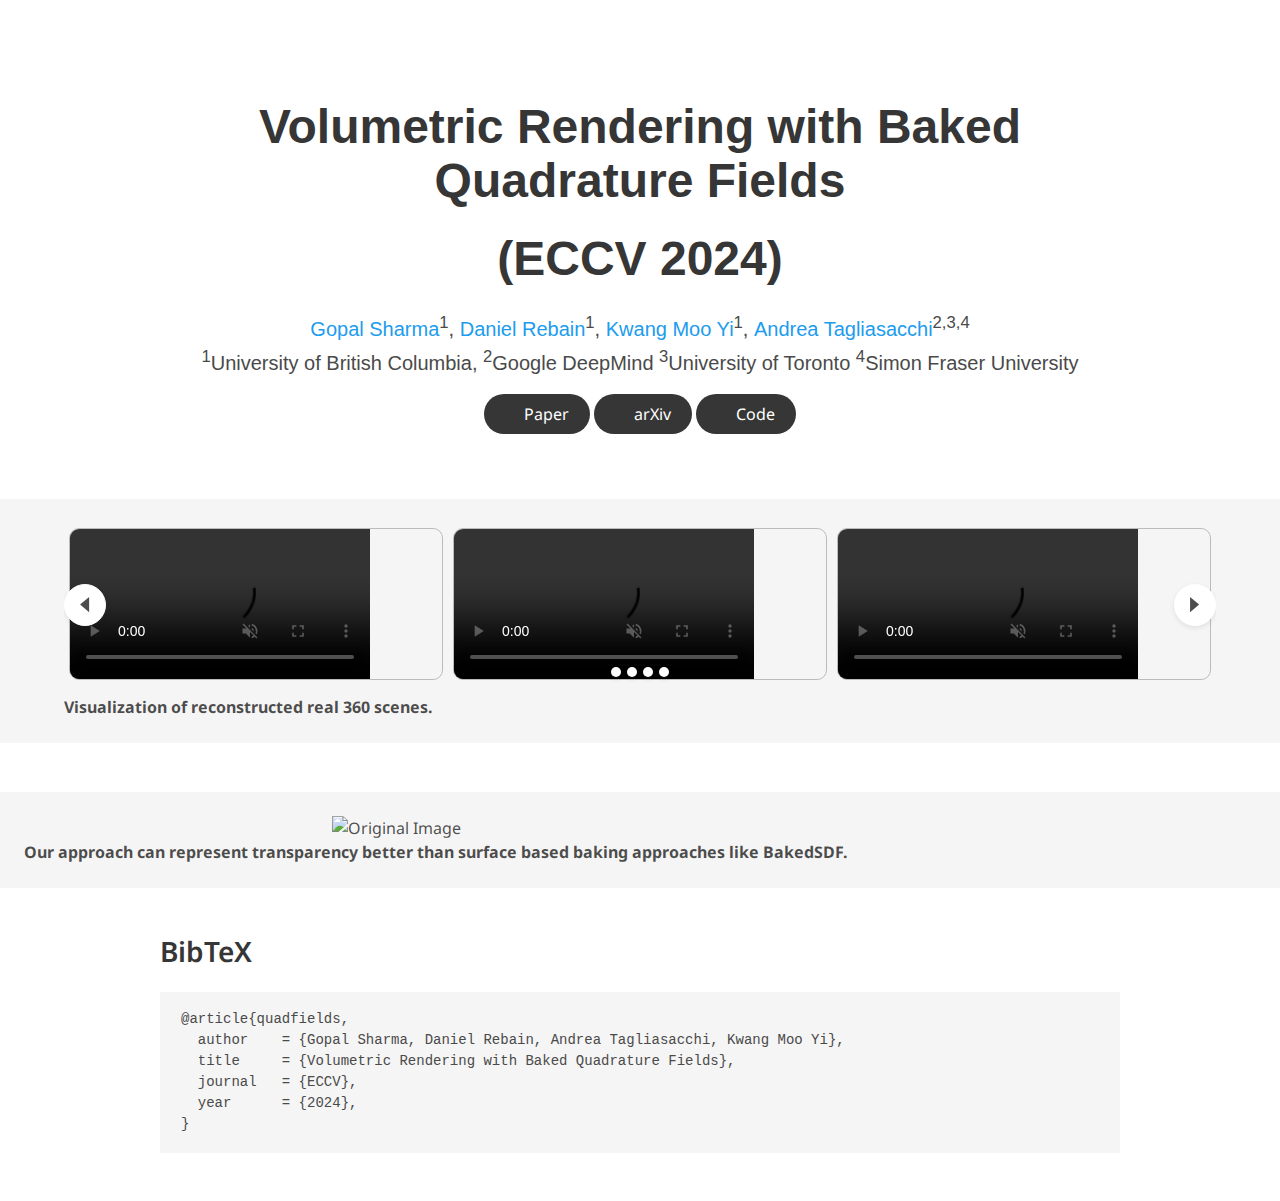
==== page2.html @ 425f8b39 "move to page 2" ====
<!DOCTYPE html>
<html>
  <head>
    <meta charset="utf-8">
    <meta name="description"
          content="quadfield.">
    <meta name="keywords" content="Quadfield">
    <meta name="viewport" content="width=device-width, initial-scale=1">
    <title>Quadfield</title>
  
    <!-- Global site tag (gtag.js) - Google Analytics -->
    <script async src="https://www.googletagmanager.com/gtag/js?id=G-PYVRSFMDRL"></script>
    <script>
      window.dataLayer = window.dataLayer || [];
  
      function gtag() {
        dataLayer.push(arguments);
      }
  
      gtag('js', new Date());
  
      gtag('config', 'G-PYVRSFMDRL');
    </script>
  
    <link href="https://fonts.googleapis.com/css?family=Google+Sans|Noto+Sans|Castoro"
          rel="stylesheet">
  
    <link rel="stylesheet" href="./static/css/bulma.min.css">
    <link rel="stylesheet" href="./static/css/bulma-carousel.min.css">
    <link rel="stylesheet" href="./static/css/bulma-slider.min.css">
    <link rel="stylesheet" href="./static/css/fontawesome.all.min.css">
    <link rel="stylesheet"
          href="https://cdn.jsdelivr.net/gh/jpswalsh/academicons@1/css/academicons.min.css">
    <link rel="stylesheet" href="./static/css/index.css">
    <link rel="icon" href="./static/images/favicon.png">
  
    <script src="https://ajax.googleapis.com/ajax/libs/jquery/3.5.1/jquery.min.js"></script>
    <script defer src="./static/js/fontawesome.all.min.js"></script>
    <script src="./static/js/bulma-carousel.min.js"></script>
    <script src="./static/js/bulma-slider.min.js"></script>
    <script src="https://polyfill.io/v3/polyfill.min.js?features=es6"></script>
    <script id="MathJax-script" async
            src="https://cdn.jsdelivr.net/npm/mathjax@3/es5/tex-mml-chtml.js">
    </script>
    <!-- <link rel="stylesheet" href="./static/css/reset.css"> CSS reset -->
    <link rel="stylesheet" href="./static/css/style.css"> <!-- Resource style -->
    <script src="./static/js/modernizr.js"></script> <!-- Modernizr -->
    <script src="./static/js/index.js"></script>
  </head>
<body>

<nav class="navbar" role="navigation" aria-label="main navigation">
  <div class="navbar-brand">
    <a role="button" class="navbar-burger" aria-label="menu" aria-expanded="false">
      <span aria-hidden="true"></span>
      <span aria-hidden="true"></span>
      <span aria-hidden="true"></span>
    </a>
  </div>
  <div class="navbar-menu">
  </div>
</nav>


<section class="hero">
  <div class="hero-body">
    <div class="container is-max-desktop">
      <div class="columns is-centered">
        <div class="column has-text-centered">
          <h1 class="title is-1 publication-title">Volumetric Rendering with Baked Quadrature Fields</h1>
          <h2 class="title is-1 publication-title">(ECCV 2024)</h2>
          <div class="is-size-5 publication-authors">
            <span class="author-block">
              <a href="https://hippogriff.github.io">Gopal Sharma</a><sup>1</sup>,</span>
            <span class="author-block">
              <a href="http://drebain.com/">Daniel Rebain</a><sup>1</sup>,</span>
            <span class="author-block">
              <a href="hhttps://www.cs.ubc.ca/~kmyi/">Kwang Moo Yi</a><sup>1</sup>,
            </span>
            <span class="author-block">
              <a href="https://taiya.github.io">Andrea Tagliasacchi</a><sup>2,3,4</sup>
            </span>
          </div>

          <div class="is-size-5 publication-authors">
            <span class="author-block"><sup>1</sup>University of British Columbia,</span>
            <span class="author-block"><sup>2</sup>Google DeepMind</span>
            <span class="author-block"><sup>3</sup>University of Toronto</span>
            <span class="author-block"><sup>4</sup>Simon Fraser University</span>
          </div>
          <div class="column has-text-centered">
            <div class="publication-links">
              <!-- PDF Link. -->
              <span class="link-block">
                <a href="https://arxiv.org/pdf/2312.02202"
                   class="external-link button is-normal is-rounded is-dark">
                  <span class="icon">
                      <i class="fas fa-file-pdf"></i>
                  </span>
                  <span>Paper</span>
                </a>
              </span>
              <span class="link-block">
                <a href="https://quadraturefields.github.io/static/pdfs/paper.pdf"
                   class="external-link button is-normal is-rounded is-dark">
                  <span class="icon">
                      <i class="ai ai-arxiv"></i>
                  </span>
                  <span>arXiv</span>
                </a>
              </span>
              <!-- Code Link. -->
              <span class="link-block">
                <a href=""
                   class="external-link button is-normal is-rounded is-dark">
                  <span class="icon">
                      <i class="fab fa-github"></i>
                  </span>
                  <span>Code</span>
                  </a>
              </span>
            </div>
          </div>
        </div>
      </div>
    </div>
  </div>
</section>

<section class="hero is-light is-small">
  <div class="hero-body">
    <div class="container">
      <div id="results-carousel" class="carousel results-carousel">
        <div class="item item-steve">
          <video poster="" id="steve" autoplay controls muted loop playsinline height="100%">
            <source src="./videos/kitchen.mp4"
                    type="video/mp4">
          </video>
        </div>
        <div class="item item-chair-tp">
          <video poster="" id="steve" autoplay controls muted loop playsinline height="100%">
            <source src="./videos/garden.mp4"
                    type="video/mp4">
          </video>
        </div>
        <div class="item item-shiba">
          <video poster="" id="steve" autoplay controls muted loop playsinline height="100%">
            <source src="./videos/bonsai.mp4"
                    type="video/mp4">
          </video>
        </div>
        <div class="item item-fullbody">
          <video poster="" id="steve" autoplay controls muted loop playsinline height="100%">
            <source src="./videos/bicycle.mp4"
                    type="video/mp4">
          </video>
        </div>
      </div>
      <p class="pos_fixed" style="margin-top: 10px;"><b>Visualization of reconstructed real 360 scenes.</b></p>
    </div>
  </div>
</section>

<hr style="height:1px;border:none;color:#f3eded;background-color:#e1d4d400;">


<section class="hero is-light is-small">
  <div class="hero-body">
<figure class="cd-image-container">
  <img src="./static/images/comparison-with-bakedsdf.svg" alt="Original Image">
</figure> <!-- cd-image-container -->
<p class="pos_fixed"><b>Our approach can represent transparency better than surface based baking approaches like BakedSDF.</b></p>
  </div>
</section>


<section class="section" id="BibTeX">
  <div class="container is-max-desktop content">
    <h2 class="title">BibTeX</h2>
    <pre><code>@article{quadfields,
  author    = {Gopal Sharma, Daniel Rebain, Andrea Tagliasacchi, Kwang Moo Yi},
  title     = {Volumetric Rendering with Baked Quadrature Fields},
  journal   = {ECCV},
  year      = {2024},
}</code></pre>
  </div>
</section>


</body>
</html>
---- static/css/index.css ----
body {
  font-family: 'Noto Sans', sans-serif;
}


.footer .icon-link {
    font-size: 25px;
    color: #000;
}

.link-block a {
    margin-top: 5px;
    margin-bottom: 5px;
}

.dnerf {
  font-variant: small-caps;
}


.teaser .hero-body {
  padding-top: 0;
  padding-bottom: 3rem;
  width: 50%;
}

.teaser {
  font-family: 'Google Sans', sans-serif;
}


.publication-title {
}

.publication-banner {
  max-height: parent;

}

.publication-banner video {
  position: relative;
  left: auto;
  top: auto;
  transform: none;
  object-fit: fit;
}

.publication-header .hero-body {
}

.publication-title {
    font-family: 'Google Sans', sans-serif;
}

.publication-authors {
    font-family: 'Google Sans', sans-serif;
}

.publication-venue {
    color: #555;
    width: fit-content;
    font-weight: bold;
}

.publication-awards {
    color: #ff3860;
    width: fit-content;
    font-weight: bolder;
}

.publication-authors {
}

.publication-authors a {
   color: hsl(204, 86%, 53%) !important;
}

.publication-authors a:hover {
    text-decoration: underline;
}

.author-block {
  display: inline-block;
}

.publication-banner img {
}

.publication-authors {
  /*color: #4286f4;*/
}

.publication-video {
    position: relative;
    width: 100%;
    height: 0;
    padding-bottom: 56.25%;

    overflow: hidden;
    border-radius: 10px !important;
}

.publication-video iframe {
    position: absolute;
    top: 0;
    left: 0;
    width: 100%;
    height: 100%;
}

.publication-body img {
}

.results-carousel {
  overflow: hidden;
}

.results-carousel .item {
  margin: 5px;
  overflow: hidden;
  border: 1px solid #bbb;
  border-radius: 10px;
  padding: 0;
  font-size: 0;
}

.results-carousel video {
  margin: 0;
}


.interpolation-panel {
  background: #f5f5f5;
  border-radius: 10px;
}

.interpolation-panel .interpolation-image {
  width: 100%;
  border-radius: 5px;
}

.interpolation-video-column {
}

.interpolation-panel .slider {
  margin: 0 !important;
}

.interpolation-panel .slider {
  margin: 0 !important;
}

#interpolation-image-wrapper {
  width: 100%;
}
#interpolation-image-wrapper img {
  border-radius: 5px;
}
---- static/css/style.css ----
/* header {
  position: relative;
  height: 160px;
  line-height: 160px;
  text-align: center;
}
header h1 {
  font-size: 22px;
  font-size: 1.375rem;
  color: #ffffff;
  font-weight: 300;
  -webkit-font-smoothing: antialiased;
  -moz-osx-font-smoothing: grayscale;
}
@media only screen and (min-width: 768px) {
  header {
    height: 240px;
    line-height: 240px;
  }
  header h1 {
    font-size: 32px;
    font-size: 2rem;
  }
} */

.cd-image-container {
  position: relative;
  width: 50%;
  max-width: 768px;
  margin: 0em auto;
}
.cd-image-container img {
  display: block;
}

.cd-image-label {
  position: absolute;
  bottom: 0;
  right: 0;
  color: #231515;
  padding: 1em;
  -webkit-font-smoothing: antialiased;
  -moz-osx-font-smoothing: grayscale;
  opacity: 0;
  -webkit-transform: translateY(20px);
  -moz-transform: translateY(20px);
  -ms-transform: translateY(20px);
  -o-transform: translateY(20px);
  transform: translateY(20px);
  -webkit-transition: -webkit-transform 0.3s 0.7s, opacity 0.3s 0.7s;
  -moz-transition: -moz-transform 0.3s 0.7s, opacity 0.3s 0.7s;
  transition: transform 0.3s 0.7s, opacity 0.3s 0.7s;
}
.cd-image-label.is-hidden {
  visibility: display;
}
.is-visible .cd-image-label {
  opacity: 1;
  -webkit-transform: translateY(0);
  -moz-transform: translateY(0);
  -ms-transform: translateY(0);
  -o-transform: translateY(0);
  transform: translateY(0);
}

.cd-resize-img {
  position: absolute;
  top: 0;
  left: 0;
  width: 0;
  height: 100%;
  overflow: hidden;
  /* Force Hardware Acceleration in WebKit */
  -webkit-transform: translateZ(0);
  -moz-transform: translateZ(0);
  -ms-transform: translateZ(0);
  -o-transform: translateZ(0);
  transform: translateZ(0);
  -webkit-backface-visibility: hidden;
  backface-visibility: hidden;
}
.cd-resize-img img {
  position: absolute;
  left: 0;
  top: 0;
  display: block;
  height: 100%;
  width: auto;
  max-width: none;
}
.cd-resize-img .cd-image-label {
  right: auto;
  left: 0;
}
.is-visible .cd-resize-img {
  width: 100%;
  /* bounce in animation of the modified image */
  -webkit-animation: cd-bounce-in 0.7s;
  -moz-animation: cd-bounce-in 0.7s;
  animation: cd-bounce-in 0.7s;
}

@-webkit-keyframes cd-bounce-in {
  0% {
    width: 0;
  }
  60% {
    width: 55%;
  }
  100% {
    width: 50%;
  }
}
@-moz-keyframes cd-bounce-in {
  0% {
    width: 0;
  }
  60% {
    width: 55%;
  }
  100% {
    width: 50%;
  }
}
@keyframes cd-bounce-in {
  0% {
    width: 0;
  }
  60% {
    width: 55%;
  }
  100% {
    width: 50%;
  }
}
.cd-handle {
  position: absolute;
  height: 30px;
  width: 30px;
  /* center the element */
  left: 50%;
  top: 50%;
  margin-left: -15px;
  margin-top: -15px;
  border-radius: 50%;
  background: #dc717d url("../images/cd-arrows.svg") no-repeat center center;
  cursor: move;
  box-shadow: 0 0 0 6px rgba(40, 2, 2, 0.2), 0 0 10px rgba(101, 35, 35, 0.6), inset 0 1px 0 rgba(32, 0, 0, 0.3);
  opacity: 1;
  -webkit-transform: translate3d(0, 0, 0) scale(0);
  -moz-transform: translate3d(0, 0, 0) scale(0);
  -ms-transform: translate3d(0, 0, 0) scale(0);
  -o-transform: translate3d(0, 0, 0) scale(0);
  transform: translate3d(0, 0, 0) scale(0);
}
.cd-handle.draggable {
  /* change background color when element is active */
  background-color: #9fb9dd;
}
.is-visible .cd-handle {
  opacity: 1;
  -webkit-transform: translate3d(0, 0, 0) scale(1);
  -moz-transform: translate3d(0, 0, 0) scale(1);
  -ms-transform: translate3d(0, 0, 0) scale(1);
  -o-transform: translate3d(0, 0, 0) scale(1);
  transform: translate3d(0, 0, 0) scale(1);
  -webkit-transition: -webkit-transform 0.3s 0.7s, opacity 0s 0.7s;
  -moz-transition: -moz-transform 0.3s 0.7s, opacity 0s 0.7s;
  transition: transform 0.3s 0.7s, opacity 0s 0.7s;
}
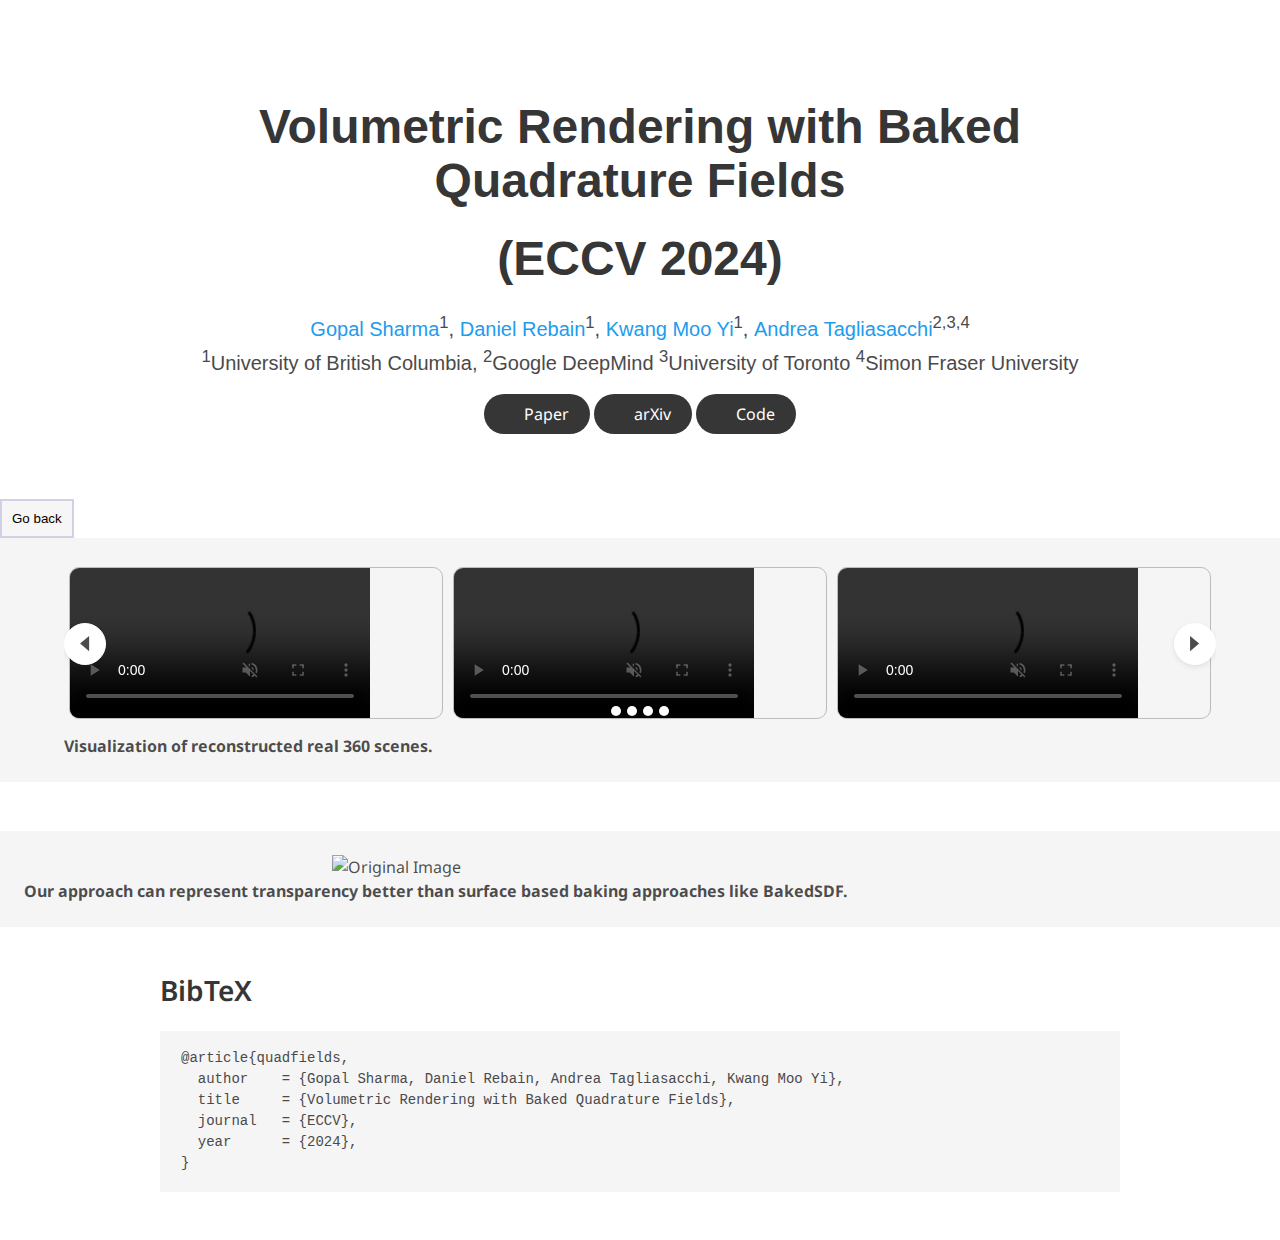
==== commit 84f3bf30: "move to page 2" ====
--- a/page2.html
+++ b/page2.html
@@ -127,6 +127,11 @@
   </div>
 </section>
 
+<div style="text-align: left;">
+  <a href="index.html"></a>
+  <button onclick="window.location.href='index.html'" style="border: 2px solid rgb(209, 209, 229); padding: 10px; background-color: rgb(246, 246, 246); position:left">Go back</button>
+</div>
+
 <section class="hero is-light is-small">
   <div class="hero-body">
     <div class="container">
